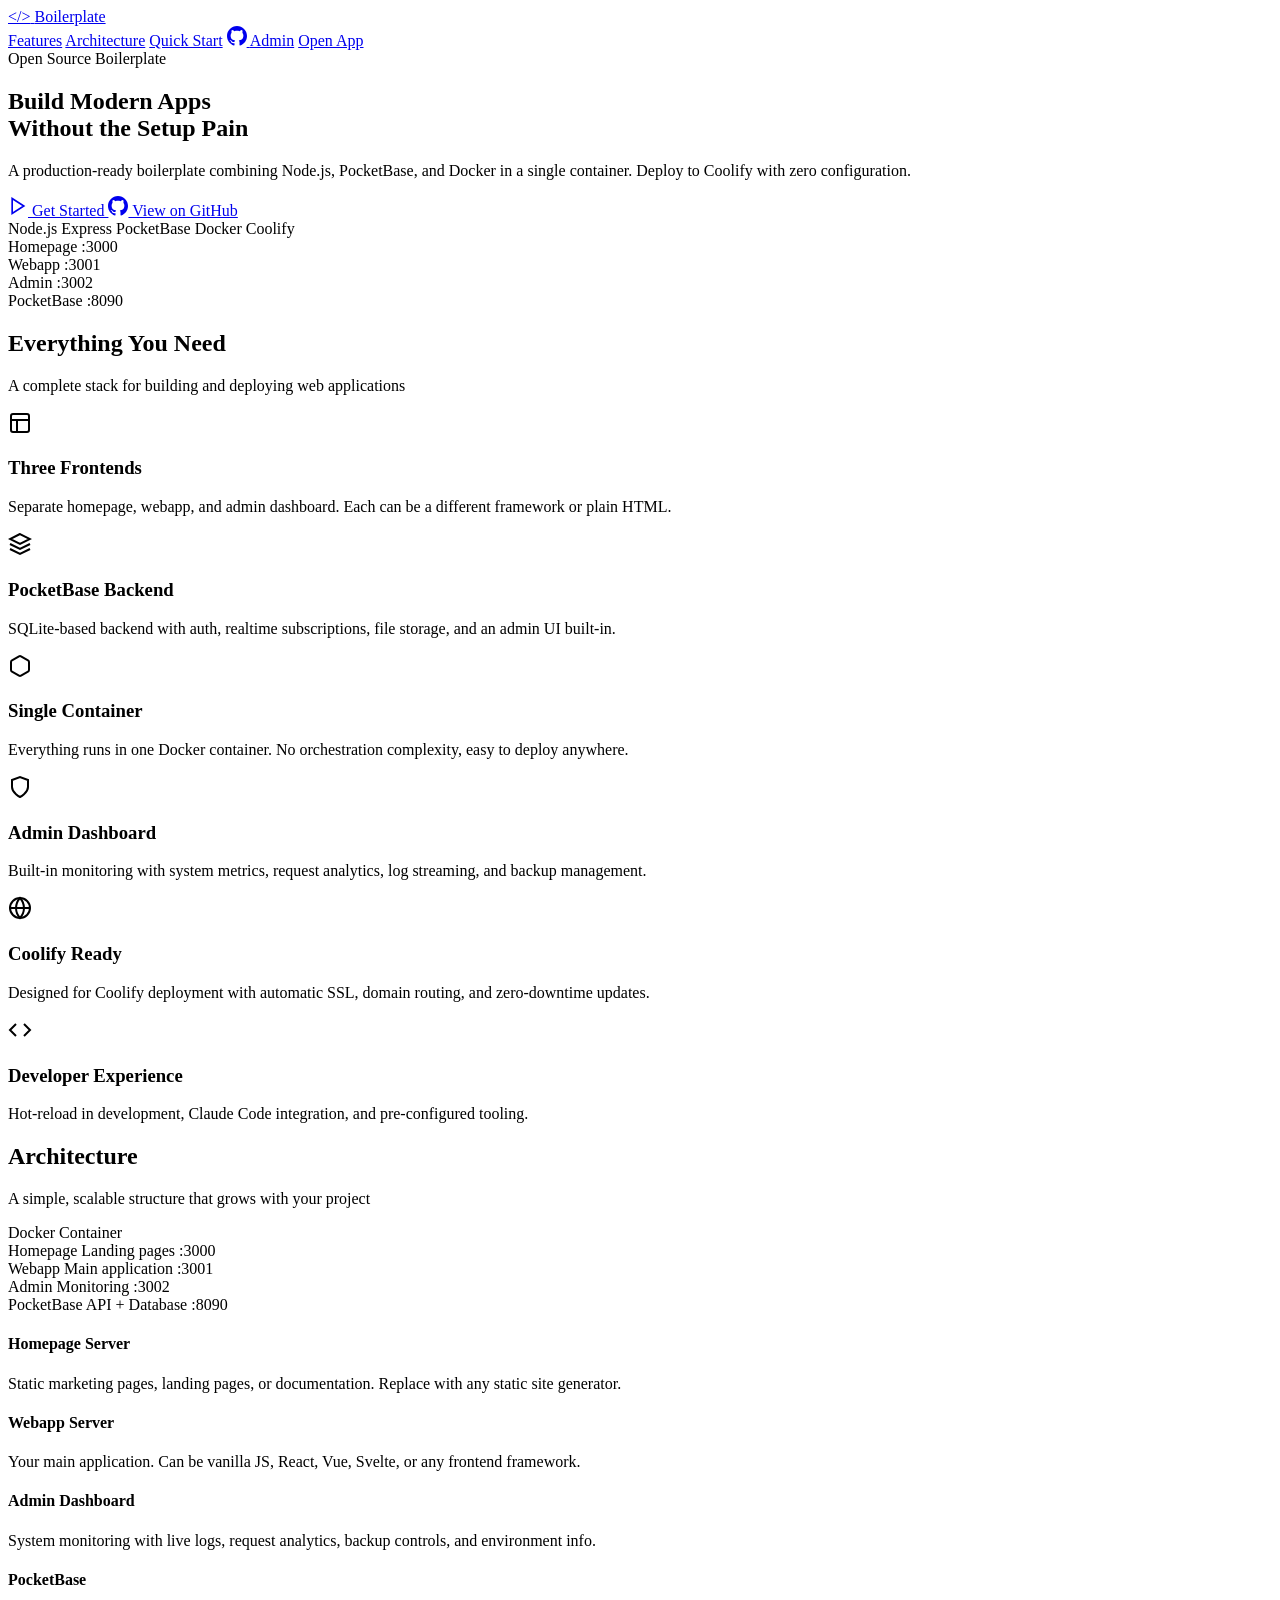
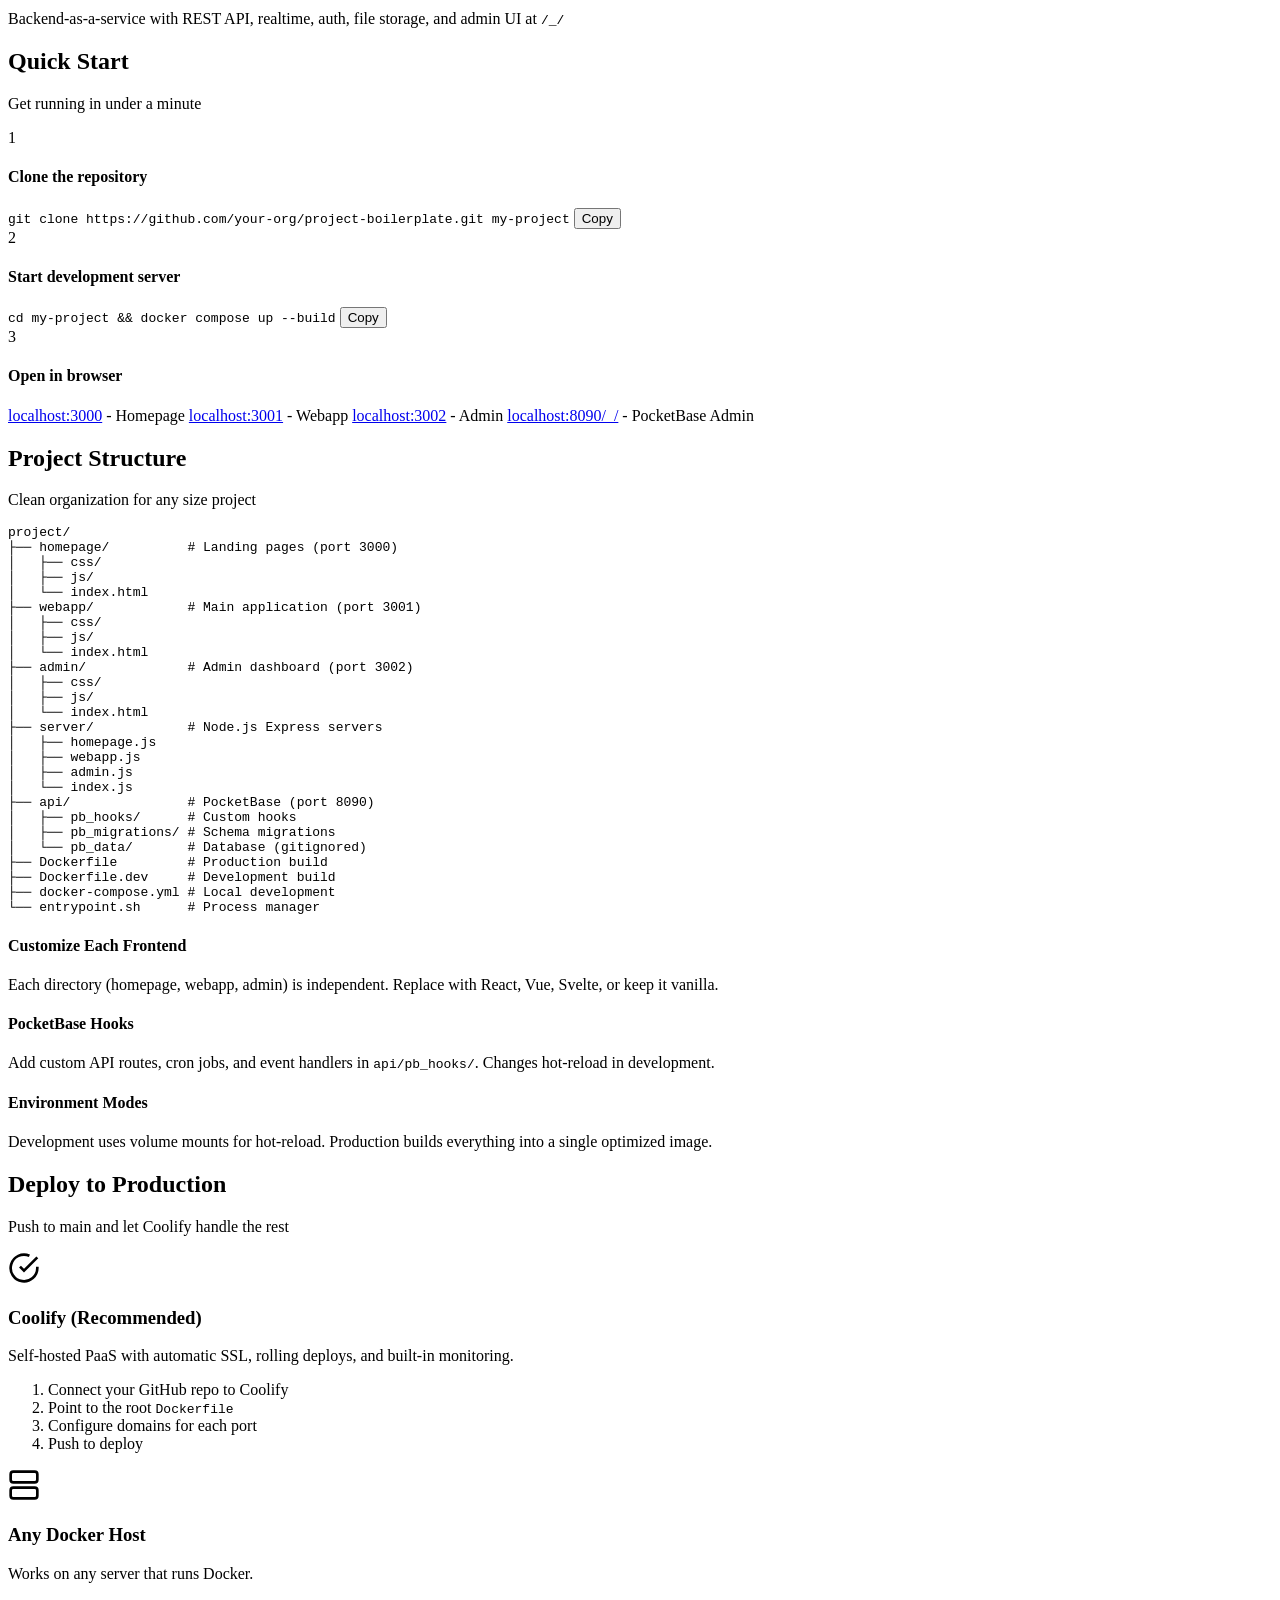
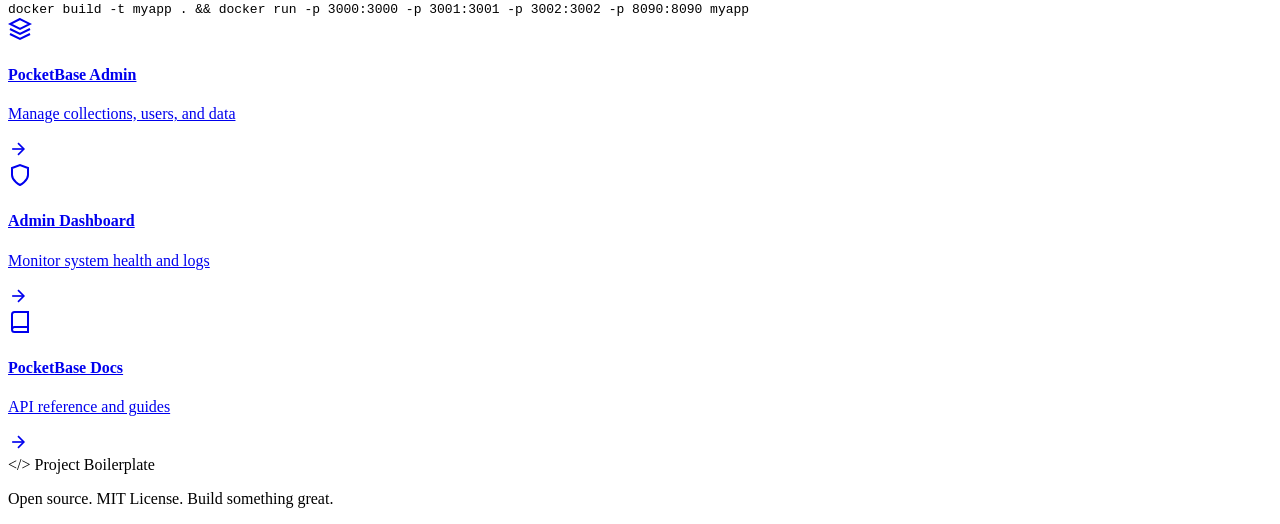
==== homepage/index.html @ 7142dde9 "refactor: migrate from PHP shared hosting to Node.js Docker architecture Replace the PHP/shared host" ====
<!DOCTYPE html>
<html lang="en">
<head>
    <meta charset="UTF-8">
    <meta name="viewport" content="width=device-width, initial-scale=1.0">
    <title>Project Boilerplate - Node.js + PocketBase in Docker</title>
    <meta name="description" content="Production-ready boilerplate for building modern web applications with Node.js, PocketBase, and Docker. Deploy anywhere with Coolify.">
    <link rel="stylesheet" href="/css/styles.css">
</head>
<body>
    <header>
        <nav>
            <a href="/" class="logo">
                <span class="logo-icon">&lt;/&gt;</span>
                <span>Boilerplate</span>
            </a>
            <div class="nav-links">
                <a href="#features">Features</a>
                <a href="#architecture">Architecture</a>
                <a href="#quickstart">Quick Start</a>
                <a href="https://github.com" target="_blank" class="nav-icon" title="GitHub">
                    <svg width="20" height="20" viewBox="0 0 24 24" fill="currentColor"><path d="M12 0c-6.626 0-12 5.373-12 12 0 5.302 3.438 9.8 8.207 11.387.599.111.793-.261.793-.577v-2.234c-3.338.726-4.033-1.416-4.033-1.416-.546-1.387-1.333-1.756-1.333-1.756-1.089-.745.083-.729.083-.729 1.205.084 1.839 1.237 1.839 1.237 1.07 1.834 2.807 1.304 3.492.997.107-.775.418-1.305.762-1.604-2.665-.305-5.467-1.334-5.467-5.931 0-1.311.469-2.381 1.236-3.221-.124-.303-.535-1.524.117-3.176 0 0 1.008-.322 3.301 1.23.957-.266 1.983-.399 3.003-.404 1.02.005 2.047.138 3.006.404 2.291-1.552 3.297-1.23 3.297-1.23.653 1.653.242 2.874.118 3.176.77.84 1.235 1.911 1.235 3.221 0 4.609-2.807 5.624-5.479 5.921.43.372.823 1.102.823 2.222v3.293c0 .319.192.694.801.576 4.765-1.589 8.199-6.086 8.199-11.386 0-6.627-5.373-12-12-12z"/></svg>
                </a>
                <a href="http://localhost:3002" class="btn btn-secondary btn-sm">Admin</a>
                <a href="http://localhost:3001" class="btn btn-primary btn-sm">Open App</a>
            </div>
        </nav>
    </header>

    <main>
        <!-- Hero Section -->
        <section class="hero">
            <div class="hero-badge">Open Source Boilerplate</div>
            <h1>Build Modern Apps<br><span class="gradient-text">Without the Setup Pain</span></h1>
            <p class="hero-subtitle">
                A production-ready boilerplate combining Node.js, PocketBase, and Docker
                in a single container. Deploy to Coolify with zero configuration.
            </p>
            <div class="cta-buttons">
                <a href="#quickstart" class="btn btn-primary btn-large">
                    <svg width="20" height="20" viewBox="0 0 24 24" fill="none" stroke="currentColor" stroke-width="2"><polygon points="5 3 19 12 5 21 5 3"></polygon></svg>
                    Get Started
                </a>
                <a href="https://github.com" target="_blank" class="btn btn-secondary btn-large">
                    <svg width="20" height="20" viewBox="0 0 24 24" fill="currentColor"><path d="M12 0c-6.626 0-12 5.373-12 12 0 5.302 3.438 9.8 8.207 11.387.599.111.793-.261.793-.577v-2.234c-3.338.726-4.033-1.416-4.033-1.416-.546-1.387-1.333-1.756-1.333-1.756-1.089-.745.083-.729.083-.729 1.205.084 1.839 1.237 1.839 1.237 1.07 1.834 2.807 1.304 3.492.997.107-.775.418-1.305.762-1.604-2.665-.305-5.467-1.334-5.467-5.931 0-1.311.469-2.381 1.236-3.221-.124-.303-.535-1.524.117-3.176 0 0 1.008-.322 3.301 1.23.957-.266 1.983-.399 3.003-.404 1.02.005 2.047.138 3.006.404 2.291-1.552 3.297-1.23 3.297-1.23.653 1.653.242 2.874.118 3.176.77.84 1.235 1.911 1.235 3.221 0 4.609-2.807 5.624-5.479 5.921.43.372.823 1.102.823 2.222v3.293c0 .319.192.694.801.576 4.765-1.589 8.199-6.086 8.199-11.386 0-6.627-5.373-12-12-12z"/></svg>
                    View on GitHub
                </a>
            </div>
            <div class="hero-tech">
                <span class="tech-badge">Node.js</span>
                <span class="tech-badge">Express</span>
                <span class="tech-badge">PocketBase</span>
                <span class="tech-badge">Docker</span>
                <span class="tech-badge">Coolify</span>
            </div>
        </section>

        <!-- Services Status -->
        <section class="status-bar">
            <div class="status-container">
                <div class="status-item" id="status-homepage">
                    <span class="status-dot"></span>
                    <span class="status-name">Homepage</span>
                    <span class="status-port">:3000</span>
                </div>
                <div class="status-item" id="status-webapp">
                    <span class="status-dot"></span>
                    <span class="status-name">Webapp</span>
                    <span class="status-port">:3001</span>
                </div>
                <div class="status-item" id="status-admin">
                    <span class="status-dot"></span>
                    <span class="status-name">Admin</span>
                    <span class="status-port">:3002</span>
                </div>
                <div class="status-item" id="status-pocketbase">
                    <span class="status-dot"></span>
                    <span class="status-name">PocketBase</span>
                    <span class="status-port">:8090</span>
                </div>
            </div>
        </section>

        <!-- Features Section -->
        <section id="features" class="features">
            <div class="section-header">
                <h2>Everything You Need</h2>
                <p>A complete stack for building and deploying web applications</p>
            </div>
            <div class="feature-grid">
                <div class="feature-card">
                    <div class="feature-icon">
                        <svg width="24" height="24" viewBox="0 0 24 24" fill="none" stroke="currentColor" stroke-width="2"><rect x="3" y="3" width="18" height="18" rx="2" ry="2"></rect><line x1="3" y1="9" x2="21" y2="9"></line><line x1="9" y1="21" x2="9" y2="9"></line></svg>
                    </div>
                    <h3>Three Frontends</h3>
                    <p>Separate homepage, webapp, and admin dashboard. Each can be a different framework or plain HTML.</p>
                </div>
                <div class="feature-card">
                    <div class="feature-icon">
                        <svg width="24" height="24" viewBox="0 0 24 24" fill="none" stroke="currentColor" stroke-width="2"><path d="M12 2L2 7l10 5 10-5-10-5z"></path><path d="M2 17l10 5 10-5"></path><path d="M2 12l10 5 10-5"></path></svg>
                    </div>
                    <h3>PocketBase Backend</h3>
                    <p>SQLite-based backend with auth, realtime subscriptions, file storage, and an admin UI built-in.</p>
                </div>
                <div class="feature-card">
                    <div class="feature-icon">
                        <svg width="24" height="24" viewBox="0 0 24 24" fill="none" stroke="currentColor" stroke-width="2"><path d="M21 16V8a2 2 0 0 0-1-1.73l-7-4a2 2 0 0 0-2 0l-7 4A2 2 0 0 0 3 8v8a2 2 0 0 0 1 1.73l7 4a2 2 0 0 0 2 0l7-4A2 2 0 0 0 21 16z"></path></svg>
                    </div>
                    <h3>Single Container</h3>
                    <p>Everything runs in one Docker container. No orchestration complexity, easy to deploy anywhere.</p>
                </div>
                <div class="feature-card">
                    <div class="feature-icon">
                        <svg width="24" height="24" viewBox="0 0 24 24" fill="none" stroke="currentColor" stroke-width="2"><path d="M12 22s8-4 8-10V5l-8-3-8 3v7c0 6 8 10 8 10z"></path></svg>
                    </div>
                    <h3>Admin Dashboard</h3>
                    <p>Built-in monitoring with system metrics, request analytics, log streaming, and backup management.</p>
                </div>
                <div class="feature-card">
                    <div class="feature-icon">
                        <svg width="24" height="24" viewBox="0 0 24 24" fill="none" stroke="currentColor" stroke-width="2"><circle cx="12" cy="12" r="10"></circle><line x1="2" y1="12" x2="22" y2="12"></line><path d="M12 2a15.3 15.3 0 0 1 4 10 15.3 15.3 0 0 1-4 10 15.3 15.3 0 0 1-4-10 15.3 15.3 0 0 1 4-10z"></path></svg>
                    </div>
                    <h3>Coolify Ready</h3>
                    <p>Designed for Coolify deployment with automatic SSL, domain routing, and zero-downtime updates.</p>
                </div>
                <div class="feature-card">
                    <div class="feature-icon">
                        <svg width="24" height="24" viewBox="0 0 24 24" fill="none" stroke="currentColor" stroke-width="2"><polyline points="16 18 22 12 16 6"></polyline><polyline points="8 6 2 12 8 18"></polyline></svg>
                    </div>
                    <h3>Developer Experience</h3>
                    <p>Hot-reload in development, Claude Code integration, and pre-configured tooling.</p>
                </div>
            </div>
        </section>

        <!-- Architecture Section -->
        <section id="architecture" class="architecture">
            <div class="section-header">
                <h2>Architecture</h2>
                <p>A simple, scalable structure that grows with your project</p>
            </div>
            <div class="arch-grid">
                <div class="arch-diagram">
                    <div class="arch-container">
                        <div class="arch-label">Docker Container</div>
                        <div class="arch-services">
                            <div class="arch-service homepage">
                                <span class="service-name">Homepage</span>
                                <span class="service-desc">Landing pages</span>
                                <span class="service-port">:3000</span>
                            </div>
                            <div class="arch-service webapp">
                                <span class="service-name">Webapp</span>
                                <span class="service-desc">Main application</span>
                                <span class="service-port">:3001</span>
                            </div>
                            <div class="arch-service admin">
                                <span class="service-name">Admin</span>
                                <span class="service-desc">Monitoring</span>
                                <span class="service-port">:3002</span>
                            </div>
                            <div class="arch-service pocketbase">
                                <span class="service-name">PocketBase</span>
                                <span class="service-desc">API + Database</span>
                                <span class="service-port">:8090</span>
                            </div>
                        </div>
                    </div>
                </div>
                <div class="arch-details">
                    <div class="arch-detail">
                        <h4>Homepage Server</h4>
                        <p>Static marketing pages, landing pages, or documentation. Replace with any static site generator.</p>
                    </div>
                    <div class="arch-detail">
                        <h4>Webapp Server</h4>
                        <p>Your main application. Can be vanilla JS, React, Vue, Svelte, or any frontend framework.</p>
                    </div>
                    <div class="arch-detail">
                        <h4>Admin Dashboard</h4>
                        <p>System monitoring with live logs, request analytics, backup controls, and environment info.</p>
                    </div>
                    <div class="arch-detail">
                        <h4>PocketBase</h4>
                        <p>Backend-as-a-service with REST API, realtime, auth, file storage, and admin UI at <code>/_/</code></p>
                    </div>
                </div>
            </div>
        </section>

        <!-- Quick Start Section -->
        <section id="quickstart" class="quickstart">
            <div class="section-header">
                <h2>Quick Start</h2>
                <p>Get running in under a minute</p>
            </div>
            <div class="steps">
                <div class="step">
                    <div class="step-number">1</div>
                    <div class="step-content">
                        <h4>Clone the repository</h4>
                        <div class="code-block">
                            <code>git clone https://github.com/your-org/project-boilerplate.git my-project</code>
                            <button class="copy-btn" onclick="copyCode(this)">Copy</button>
                        </div>
                    </div>
                </div>
                <div class="step">
                    <div class="step-number">2</div>
                    <div class="step-content">
                        <h4>Start development server</h4>
                        <div class="code-block">
                            <code>cd my-project && docker compose up --build</code>
                            <button class="copy-btn" onclick="copyCode(this)">Copy</button>
                        </div>
                    </div>
                </div>
                <div class="step">
                    <div class="step-number">3</div>
                    <div class="step-content">
                        <h4>Open in browser</h4>
                        <div class="step-links">
                            <a href="http://localhost:3000" target="_blank">localhost:3000</a> - Homepage
                            <a href="http://localhost:3001" target="_blank">localhost:3001</a> - Webapp
                            <a href="http://localhost:3002" target="_blank">localhost:3002</a> - Admin
                            <a href="http://localhost:8090/_/" target="_blank">localhost:8090/_/</a> - PocketBase Admin
                        </div>
                    </div>
                </div>
            </div>
        </section>

        <!-- File Structure Section -->
        <section class="structure">
            <div class="section-header">
                <h2>Project Structure</h2>
                <p>Clean organization for any size project</p>
            </div>
            <div class="structure-grid">
                <div class="file-tree">
<pre>
project/
├── homepage/          <span class="comment"># Landing pages (port 3000)</span>
│   ├── css/
│   ├── js/
│   └── index.html
├── webapp/            <span class="comment"># Main application (port 3001)</span>
│   ├── css/
│   ├── js/
│   └── index.html
├── admin/             <span class="comment"># Admin dashboard (port 3002)</span>
│   ├── css/
│   ├── js/
│   └── index.html
├── server/            <span class="comment"># Node.js Express servers</span>
│   ├── homepage.js
│   ├── webapp.js
│   ├── admin.js
│   └── index.js
├── api/               <span class="comment"># PocketBase (port 8090)</span>
│   ├── pb_hooks/      <span class="comment"># Custom hooks</span>
│   ├── pb_migrations/ <span class="comment"># Schema migrations</span>
│   └── pb_data/       <span class="comment"># Database (gitignored)</span>
├── Dockerfile         <span class="comment"># Production build</span>
├── Dockerfile.dev     <span class="comment"># Development build</span>
├── docker-compose.yml <span class="comment"># Local development</span>
└── entrypoint.sh      <span class="comment"># Process manager</span>
</pre>
                </div>
                <div class="structure-notes">
                    <div class="note">
                        <h4>Customize Each Frontend</h4>
                        <p>Each directory (homepage, webapp, admin) is independent. Replace with React, Vue, Svelte, or keep it vanilla.</p>
                    </div>
                    <div class="note">
                        <h4>PocketBase Hooks</h4>
                        <p>Add custom API routes, cron jobs, and event handlers in <code>api/pb_hooks/</code>. Changes hot-reload in development.</p>
                    </div>
                    <div class="note">
                        <h4>Environment Modes</h4>
                        <p>Development uses volume mounts for hot-reload. Production builds everything into a single optimized image.</p>
                    </div>
                </div>
            </div>
        </section>

        <!-- Deployment Section -->
        <section class="deployment">
            <div class="section-header">
                <h2>Deploy to Production</h2>
                <p>Push to main and let Coolify handle the rest</p>
            </div>
            <div class="deploy-options">
                <div class="deploy-card primary">
                    <div class="deploy-icon">
                        <svg width="32" height="32" viewBox="0 0 24 24" fill="none" stroke="currentColor" stroke-width="2"><path d="M22 11.08V12a10 10 0 1 1-5.93-9.14"></path><polyline points="22 4 12 14.01 9 11.01"></polyline></svg>
                    </div>
                    <h3>Coolify (Recommended)</h3>
                    <p>Self-hosted PaaS with automatic SSL, rolling deploys, and built-in monitoring.</p>
                    <ol>
                        <li>Connect your GitHub repo to Coolify</li>
                        <li>Point to the root <code>Dockerfile</code></li>
                        <li>Configure domains for each port</li>
                        <li>Push to deploy</li>
                    </ol>
                </div>
                <div class="deploy-card">
                    <div class="deploy-icon">
                        <svg width="32" height="32" viewBox="0 0 24 24" fill="none" stroke="currentColor" stroke-width="2"><rect x="2" y="2" width="20" height="8" rx="2" ry="2"></rect><rect x="2" y="14" width="20" height="8" rx="2" ry="2"></rect><line x1="6" y1="6" x2="6.01" y2="6"></line><line x1="6" y1="18" x2="6.01" y2="18"></line></svg>
                    </div>
                    <h3>Any Docker Host</h3>
                    <p>Works on any server that runs Docker.</p>
                    <div class="code-block small">
                        <code>docker build -t myapp . && docker run -p 3000:3000 -p 3001:3001 -p 3002:3002 -p 8090:8090 myapp</code>
                    </div>
                </div>
            </div>
        </section>

        <!-- Links Section -->
        <section class="links">
            <div class="link-cards">
                <a href="http://localhost:8090/_/" target="_blank" class="link-card">
                    <div class="link-icon">
                        <svg width="24" height="24" viewBox="0 0 24 24" fill="none" stroke="currentColor" stroke-width="2"><path d="M12 2L2 7l10 5 10-5-10-5z"></path><path d="M2 17l10 5 10-5"></path><path d="M2 12l10 5 10-5"></path></svg>
                    </div>
                    <div class="link-content">
                        <h4>PocketBase Admin</h4>
                        <p>Manage collections, users, and data</p>
                    </div>
                    <svg class="link-arrow" width="20" height="20" viewBox="0 0 24 24" fill="none" stroke="currentColor" stroke-width="2"><line x1="5" y1="12" x2="19" y2="12"></line><polyline points="12 5 19 12 12 19"></polyline></svg>
                </a>
                <a href="http://localhost:3002" target="_blank" class="link-card">
                    <div class="link-icon">
                        <svg width="24" height="24" viewBox="0 0 24 24" fill="none" stroke="currentColor" stroke-width="2"><path d="M12 22s8-4 8-10V5l-8-3-8 3v7c0 6 8 10 8 10z"></path></svg>
                    </div>
                    <div class="link-content">
                        <h4>Admin Dashboard</h4>
                        <p>Monitor system health and logs</p>
                    </div>
                    <svg class="link-arrow" width="20" height="20" viewBox="0 0 24 24" fill="none" stroke="currentColor" stroke-width="2"><line x1="5" y1="12" x2="19" y2="12"></line><polyline points="12 5 19 12 12 19"></polyline></svg>
                </a>
                <a href="https://pocketbase.io/docs" target="_blank" class="link-card">
                    <div class="link-icon">
                        <svg width="24" height="24" viewBox="0 0 24 24" fill="none" stroke="currentColor" stroke-width="2"><path d="M4 19.5A2.5 2.5 0 0 1 6.5 17H20"></path><path d="M6.5 2H20v20H6.5A2.5 2.5 0 0 1 4 19.5v-15A2.5 2.5 0 0 1 6.5 2z"></path></svg>
                    </div>
                    <div class="link-content">
                        <h4>PocketBase Docs</h4>
                        <p>API reference and guides</p>
                    </div>
                    <svg class="link-arrow" width="20" height="20" viewBox="0 0 24 24" fill="none" stroke="currentColor" stroke-width="2"><line x1="5" y1="12" x2="19" y2="12"></line><polyline points="12 5 19 12 12 19"></polyline></svg>
                </a>
            </div>
        </section>
    </main>

    <footer>
        <div class="footer-content">
            <div class="footer-brand">
                <span class="logo-icon">&lt;/&gt;</span>
                <span>Project Boilerplate</span>
            </div>
            <p>Open source. MIT License. Build something great.</p>
        </div>
    </footer>

    <script src="/js/main.js"></script>
</body>
</html>
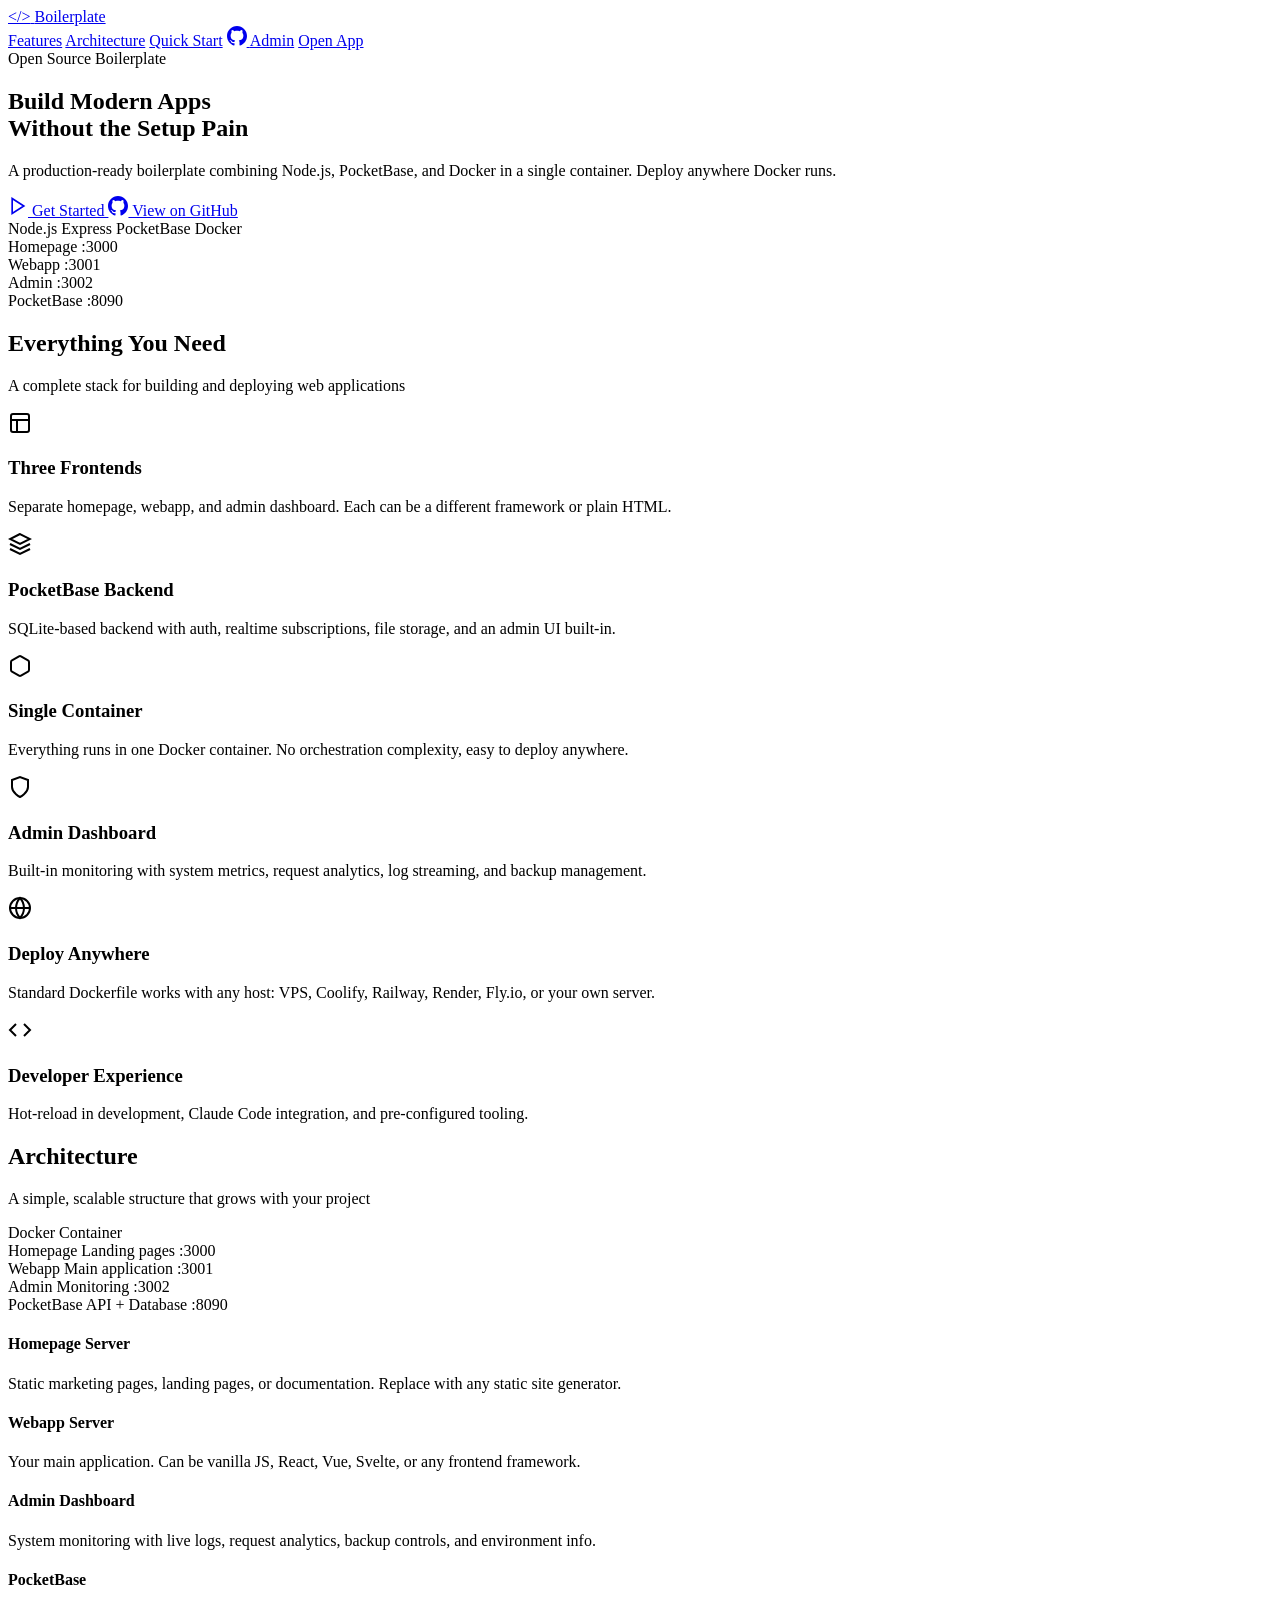
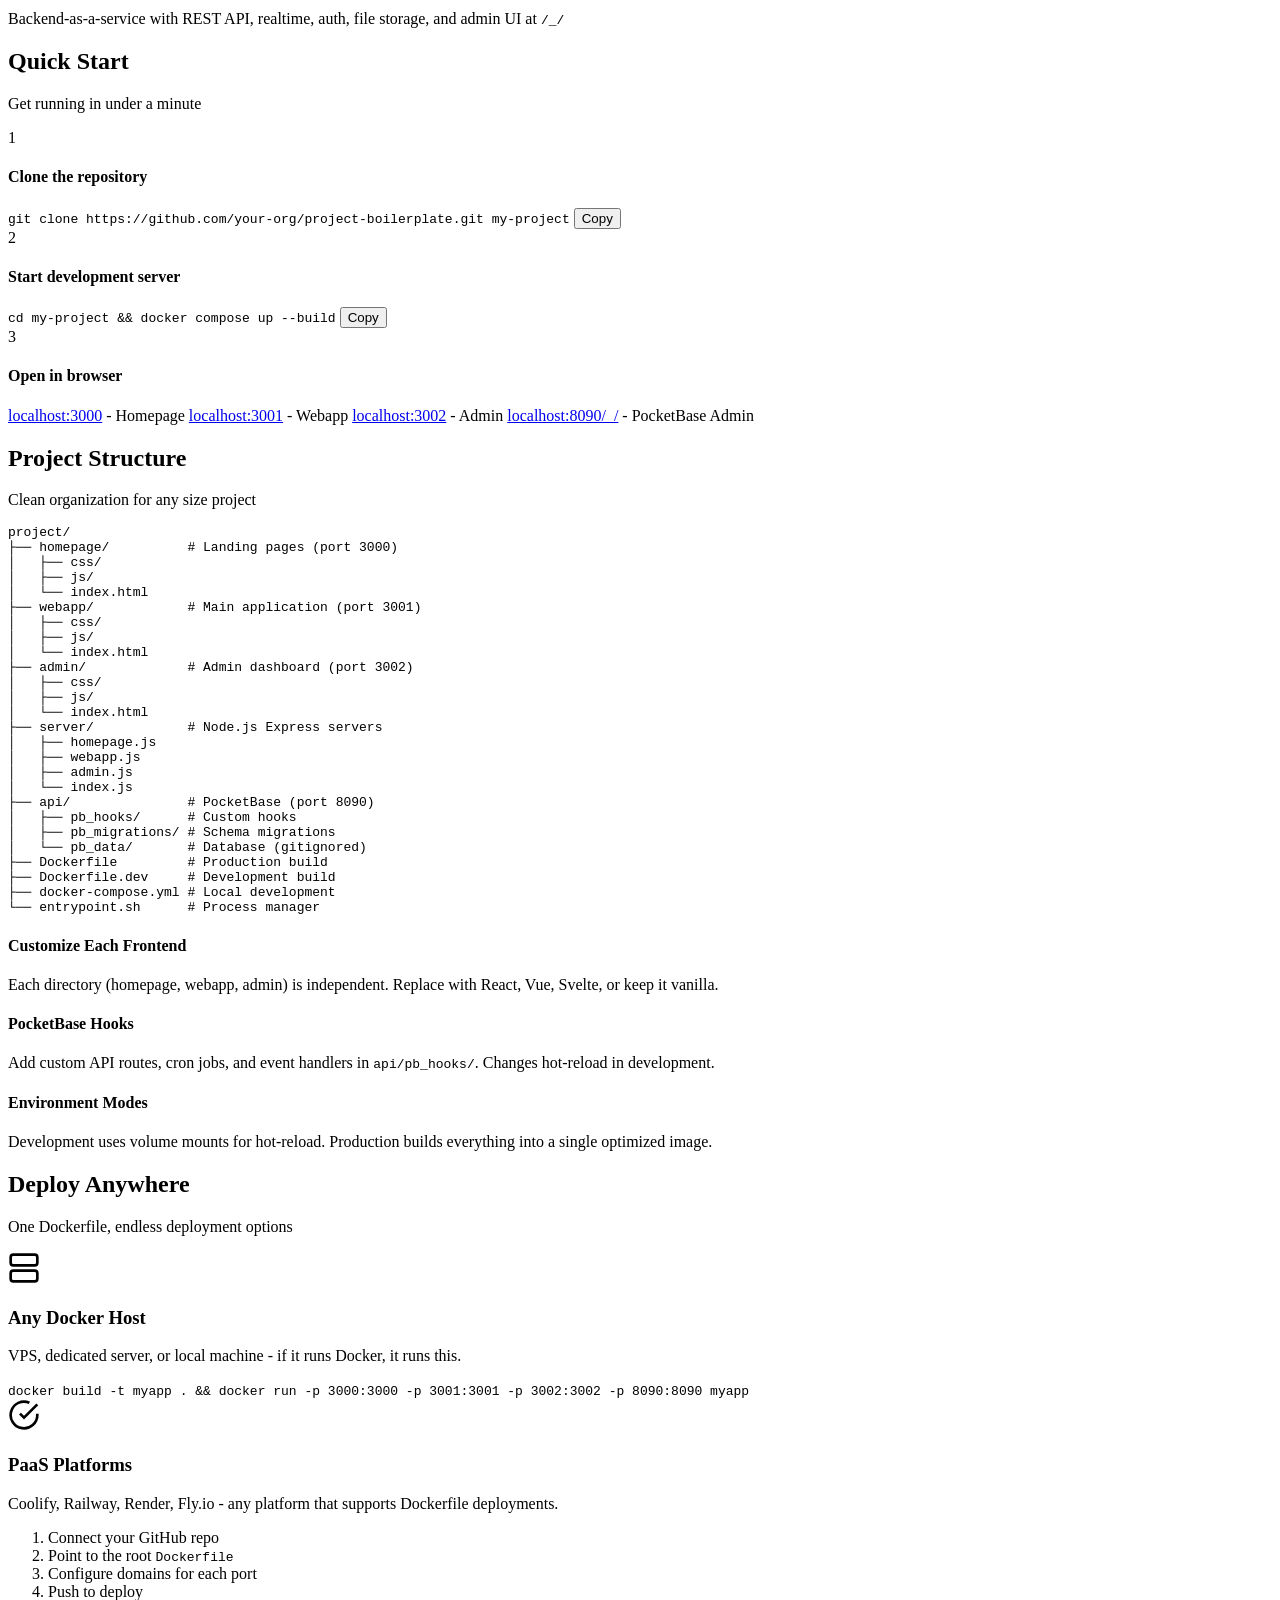
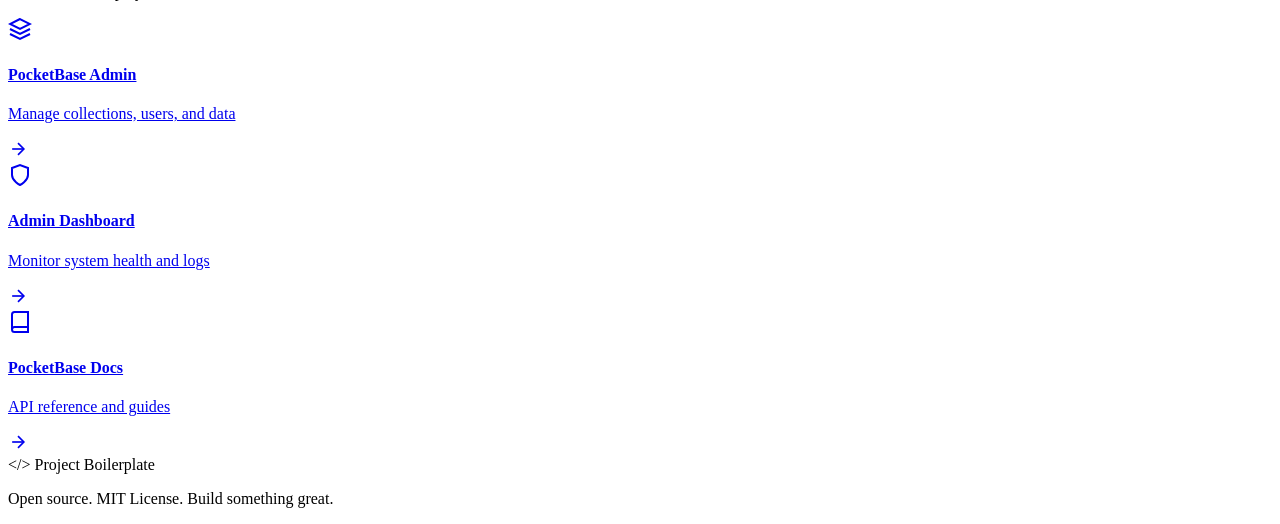
==== commit c1975a21: "docs: make deployment platform-agnostic Remove Coolify-specific language throughout documentation an" ====
--- a/homepage/index.html
+++ b/homepage/index.html
@@ -34,7 +34,7 @@
             <h1>Build Modern Apps<br><span class="gradient-text">Without the Setup Pain</span></h1>
             <p class="hero-subtitle">
                 A production-ready boilerplate combining Node.js, PocketBase, and Docker
-                in a single container. Deploy to Coolify with zero configuration.
+                in a single container. Deploy anywhere Docker runs.
             </p>
             <div class="cta-buttons">
                 <a href="#quickstart" class="btn btn-primary btn-large">
@@ -51,7 +51,6 @@
                 <span class="tech-badge">Express</span>
                 <span class="tech-badge">PocketBase</span>
                 <span class="tech-badge">Docker</span>
-                <span class="tech-badge">Coolify</span>
             </div>
         </section>
 
@@ -120,8 +119,8 @@
                     <div class="feature-icon">
                         <svg width="24" height="24" viewBox="0 0 24 24" fill="none" stroke="currentColor" stroke-width="2"><circle cx="12" cy="12" r="10"></circle><line x1="2" y1="12" x2="22" y2="12"></line><path d="M12 2a15.3 15.3 0 0 1 4 10 15.3 15.3 0 0 1-4 10 15.3 15.3 0 0 1-4-10 15.3 15.3 0 0 1 4-10z"></path></svg>
                     </div>
-                    <h3>Coolify Ready</h3>
-                    <p>Designed for Coolify deployment with automatic SSL, domain routing, and zero-downtime updates.</p>
+                    <h3>Deploy Anywhere</h3>
+                    <p>Standard Dockerfile works with any host: VPS, Coolify, Railway, Render, Fly.io, or your own server.</p>
                 </div>
                 <div class="feature-card">
                     <div class="feature-icon">
@@ -287,32 +286,32 @@
         <!-- Deployment Section -->
         <section class="deployment">
             <div class="section-header">
-                <h2>Deploy to Production</h2>
-                <p>Push to main and let Coolify handle the rest</p>
+                <h2>Deploy Anywhere</h2>
+                <p>One Dockerfile, endless deployment options</p>
             </div>
             <div class="deploy-options">
-                <div class="deploy-card primary">
+                <div class="deploy-card">
+                    <div class="deploy-icon">
+                        <svg width="32" height="32" viewBox="0 0 24 24" fill="none" stroke="currentColor" stroke-width="2"><rect x="2" y="2" width="20" height="8" rx="2" ry="2"></rect><rect x="2" y="14" width="20" height="8" rx="2" ry="2"></rect><line x1="6" y1="6" x2="6.01" y2="6"></line><line x1="6" y1="18" x2="6.01" y2="18"></line></svg>
+                    </div>
+                    <h3>Any Docker Host</h3>
+                    <p>VPS, dedicated server, or local machine - if it runs Docker, it runs this.</p>
+                    <div class="code-block small">
+                        <code>docker build -t myapp . && docker run -p 3000:3000 -p 3001:3001 -p 3002:3002 -p 8090:8090 myapp</code>
+                    </div>
+                </div>
+                <div class="deploy-card">
                     <div class="deploy-icon">
                         <svg width="32" height="32" viewBox="0 0 24 24" fill="none" stroke="currentColor" stroke-width="2"><path d="M22 11.08V12a10 10 0 1 1-5.93-9.14"></path><polyline points="22 4 12 14.01 9 11.01"></polyline></svg>
                     </div>
-                    <h3>Coolify (Recommended)</h3>
-                    <p>Self-hosted PaaS with automatic SSL, rolling deploys, and built-in monitoring.</p>
+                    <h3>PaaS Platforms</h3>
+                    <p>Coolify, Railway, Render, Fly.io - any platform that supports Dockerfile deployments.</p>
                     <ol>
-                        <li>Connect your GitHub repo to Coolify</li>
+                        <li>Connect your GitHub repo</li>
                         <li>Point to the root <code>Dockerfile</code></li>
                         <li>Configure domains for each port</li>
                         <li>Push to deploy</li>
                     </ol>
-                </div>
-                <div class="deploy-card">
-                    <div class="deploy-icon">
-                        <svg width="32" height="32" viewBox="0 0 24 24" fill="none" stroke="currentColor" stroke-width="2"><rect x="2" y="2" width="20" height="8" rx="2" ry="2"></rect><rect x="2" y="14" width="20" height="8" rx="2" ry="2"></rect><line x1="6" y1="6" x2="6.01" y2="6"></line><line x1="6" y1="18" x2="6.01" y2="18"></line></svg>
-                    </div>
-                    <h3>Any Docker Host</h3>
-                    <p>Works on any server that runs Docker.</p>
-                    <div class="code-block small">
-                        <code>docker build -t myapp . && docker run -p 3000:3000 -p 3001:3001 -p 3002:3002 -p 8090:8090 myapp</code>
-                    </div>
                 </div>
             </div>
         </section>
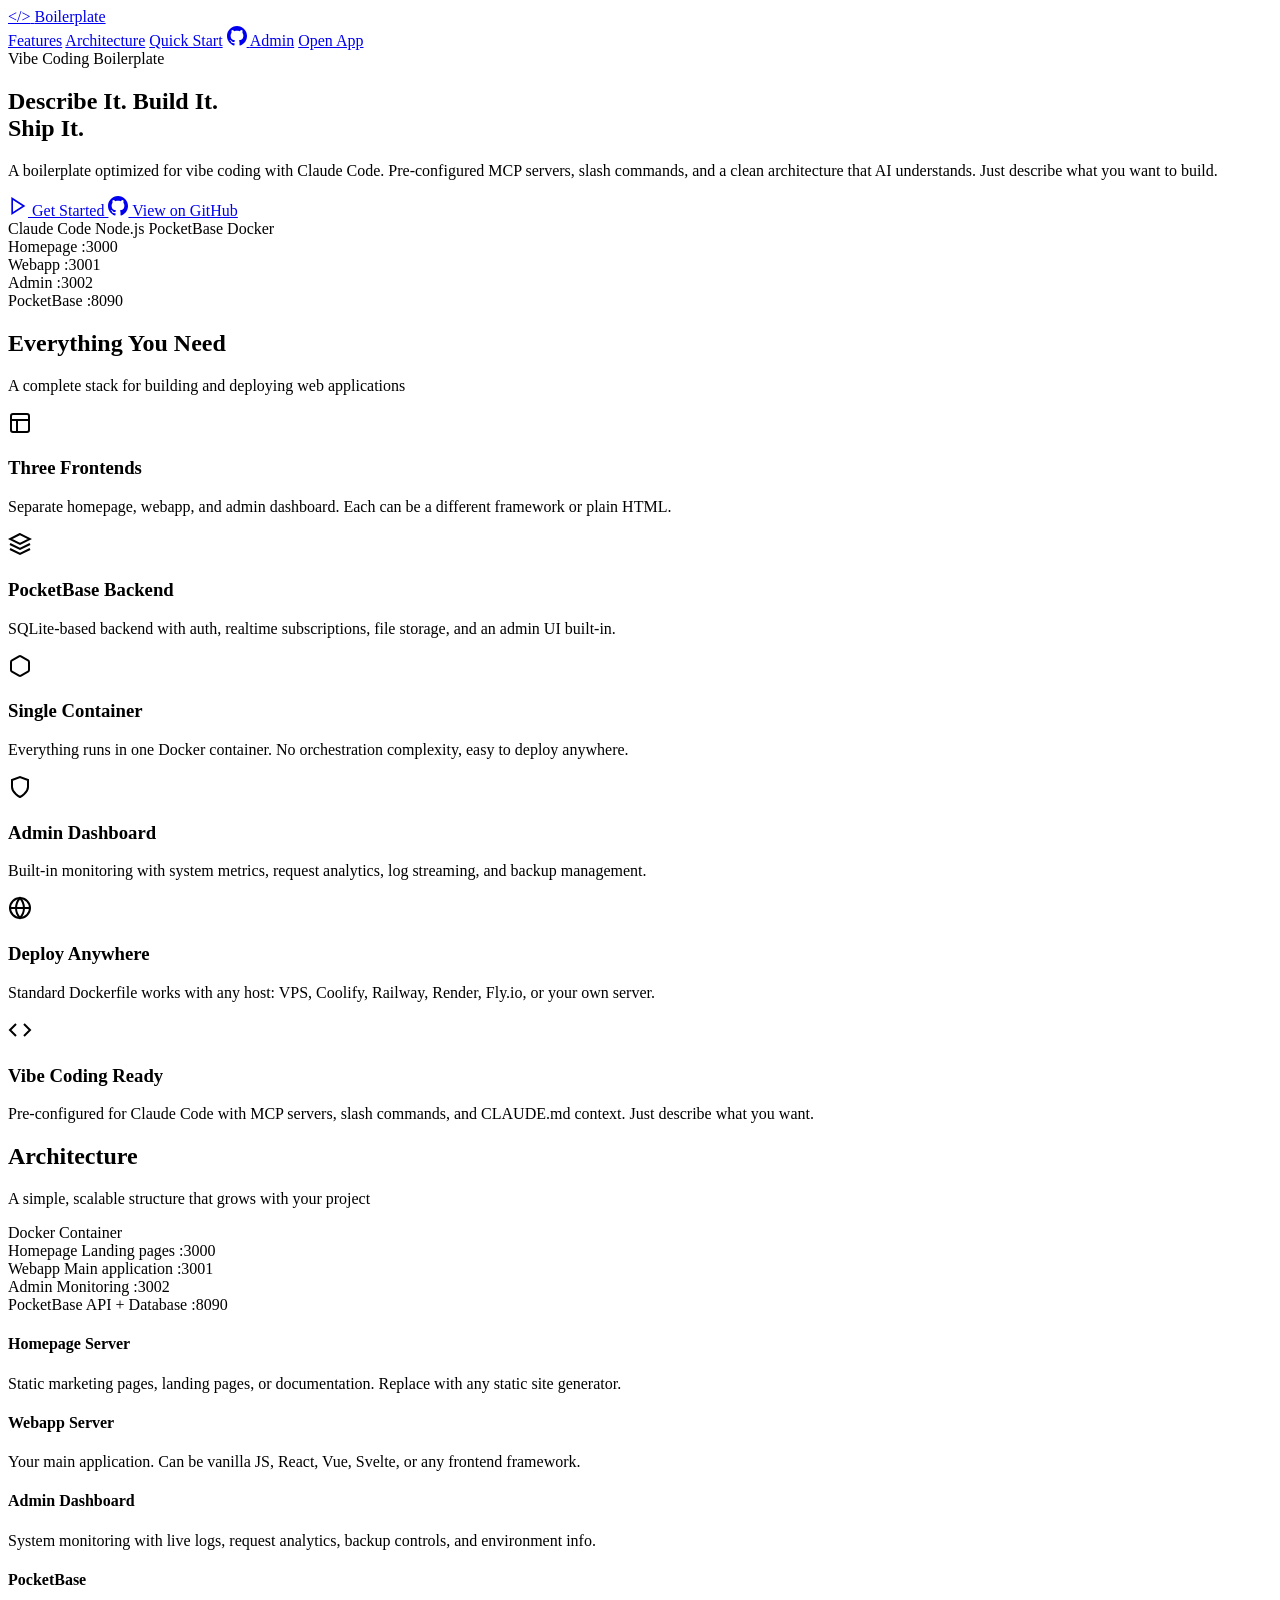
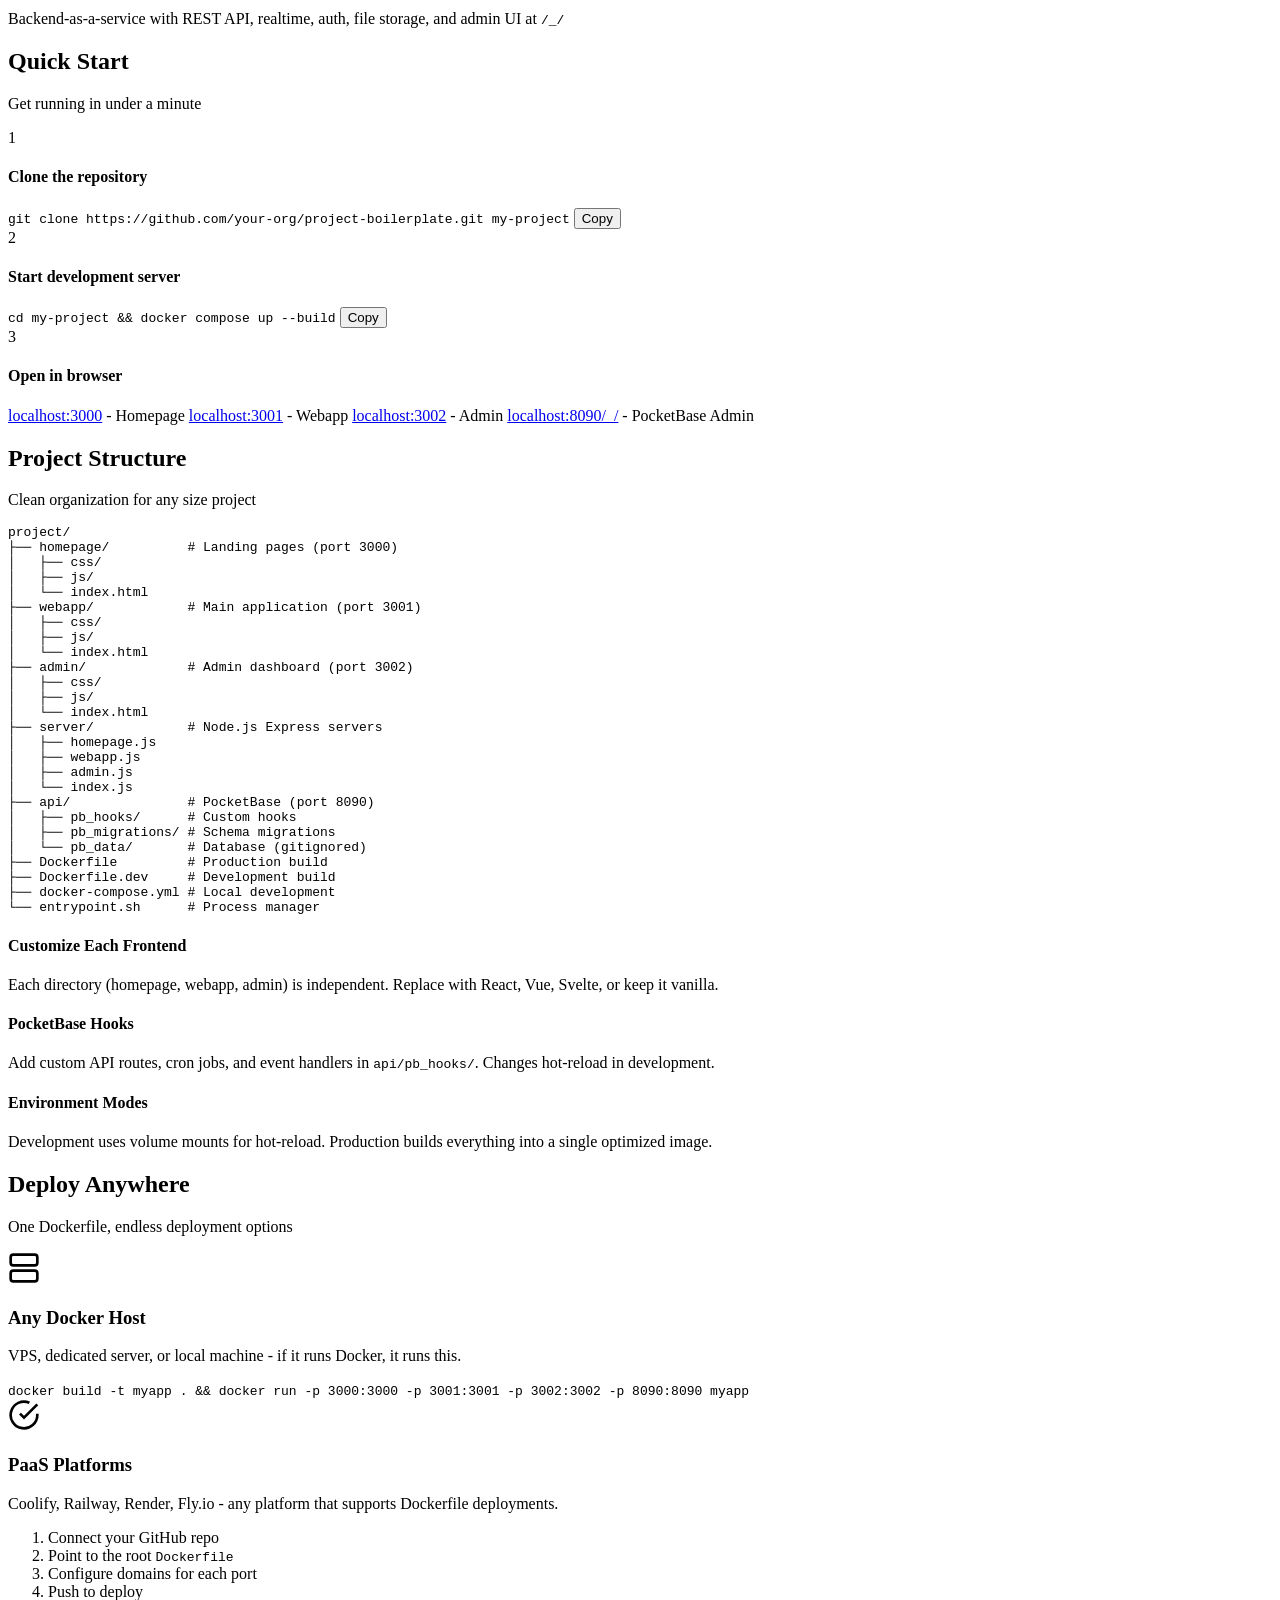
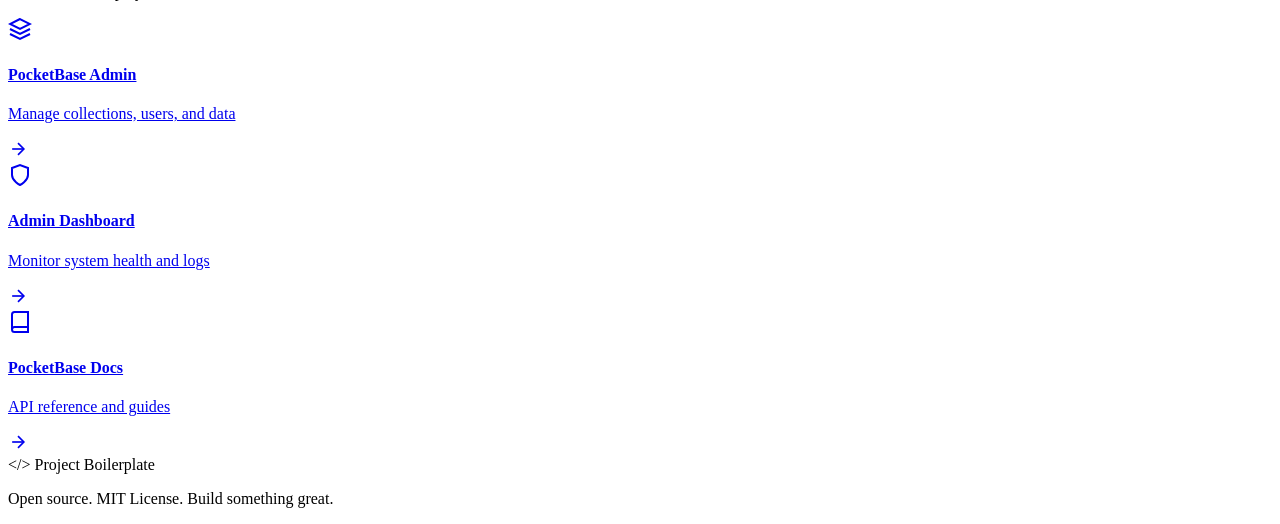
==== commit be2f0b4a: "docs: rebrand as vibe coding boilerplate Update all documentation to emphasize vibe coding with Clau" ====
--- a/homepage/index.html
+++ b/homepage/index.html
@@ -3,8 +3,8 @@
 <head>
     <meta charset="UTF-8">
     <meta name="viewport" content="width=device-width, initial-scale=1.0">
-    <title>Project Boilerplate - Node.js + PocketBase in Docker</title>
-    <meta name="description" content="Production-ready boilerplate for building modern web applications with Node.js, PocketBase, and Docker. Deploy anywhere with Coolify.">
+    <title>Vibe Coding Boilerplate - Node.js + PocketBase + Claude Code</title>
+    <meta name="description" content="A boilerplate optimized for vibe coding with Claude Code. Node.js, PocketBase, and Docker in a single container. Just describe what you want to build.">
     <link rel="stylesheet" href="/css/styles.css">
 </head>
 <body>
@@ -30,11 +30,12 @@
     <main>
         <!-- Hero Section -->
         <section class="hero">
-            <div class="hero-badge">Open Source Boilerplate</div>
-            <h1>Build Modern Apps<br><span class="gradient-text">Without the Setup Pain</span></h1>
+            <div class="hero-badge">Vibe Coding Boilerplate</div>
+            <h1>Describe It. Build It.<br><span class="gradient-text">Ship It.</span></h1>
             <p class="hero-subtitle">
-                A production-ready boilerplate combining Node.js, PocketBase, and Docker
-                in a single container. Deploy anywhere Docker runs.
+                A boilerplate optimized for vibe coding with Claude Code.
+                Pre-configured MCP servers, slash commands, and a clean architecture
+                that AI understands. Just describe what you want to build.
             </p>
             <div class="cta-buttons">
                 <a href="#quickstart" class="btn btn-primary btn-large">
@@ -47,8 +48,8 @@
                 </a>
             </div>
             <div class="hero-tech">
+                <span class="tech-badge">Claude Code</span>
                 <span class="tech-badge">Node.js</span>
-                <span class="tech-badge">Express</span>
                 <span class="tech-badge">PocketBase</span>
                 <span class="tech-badge">Docker</span>
             </div>
@@ -126,8 +127,8 @@
                     <div class="feature-icon">
                         <svg width="24" height="24" viewBox="0 0 24 24" fill="none" stroke="currentColor" stroke-width="2"><polyline points="16 18 22 12 16 6"></polyline><polyline points="8 6 2 12 8 18"></polyline></svg>
                     </div>
-                    <h3>Developer Experience</h3>
-                    <p>Hot-reload in development, Claude Code integration, and pre-configured tooling.</p>
+                    <h3>Vibe Coding Ready</h3>
+                    <p>Pre-configured for Claude Code with MCP servers, slash commands, and CLAUDE.md context. Just describe what you want.</p>
                 </div>
             </div>
         </section>
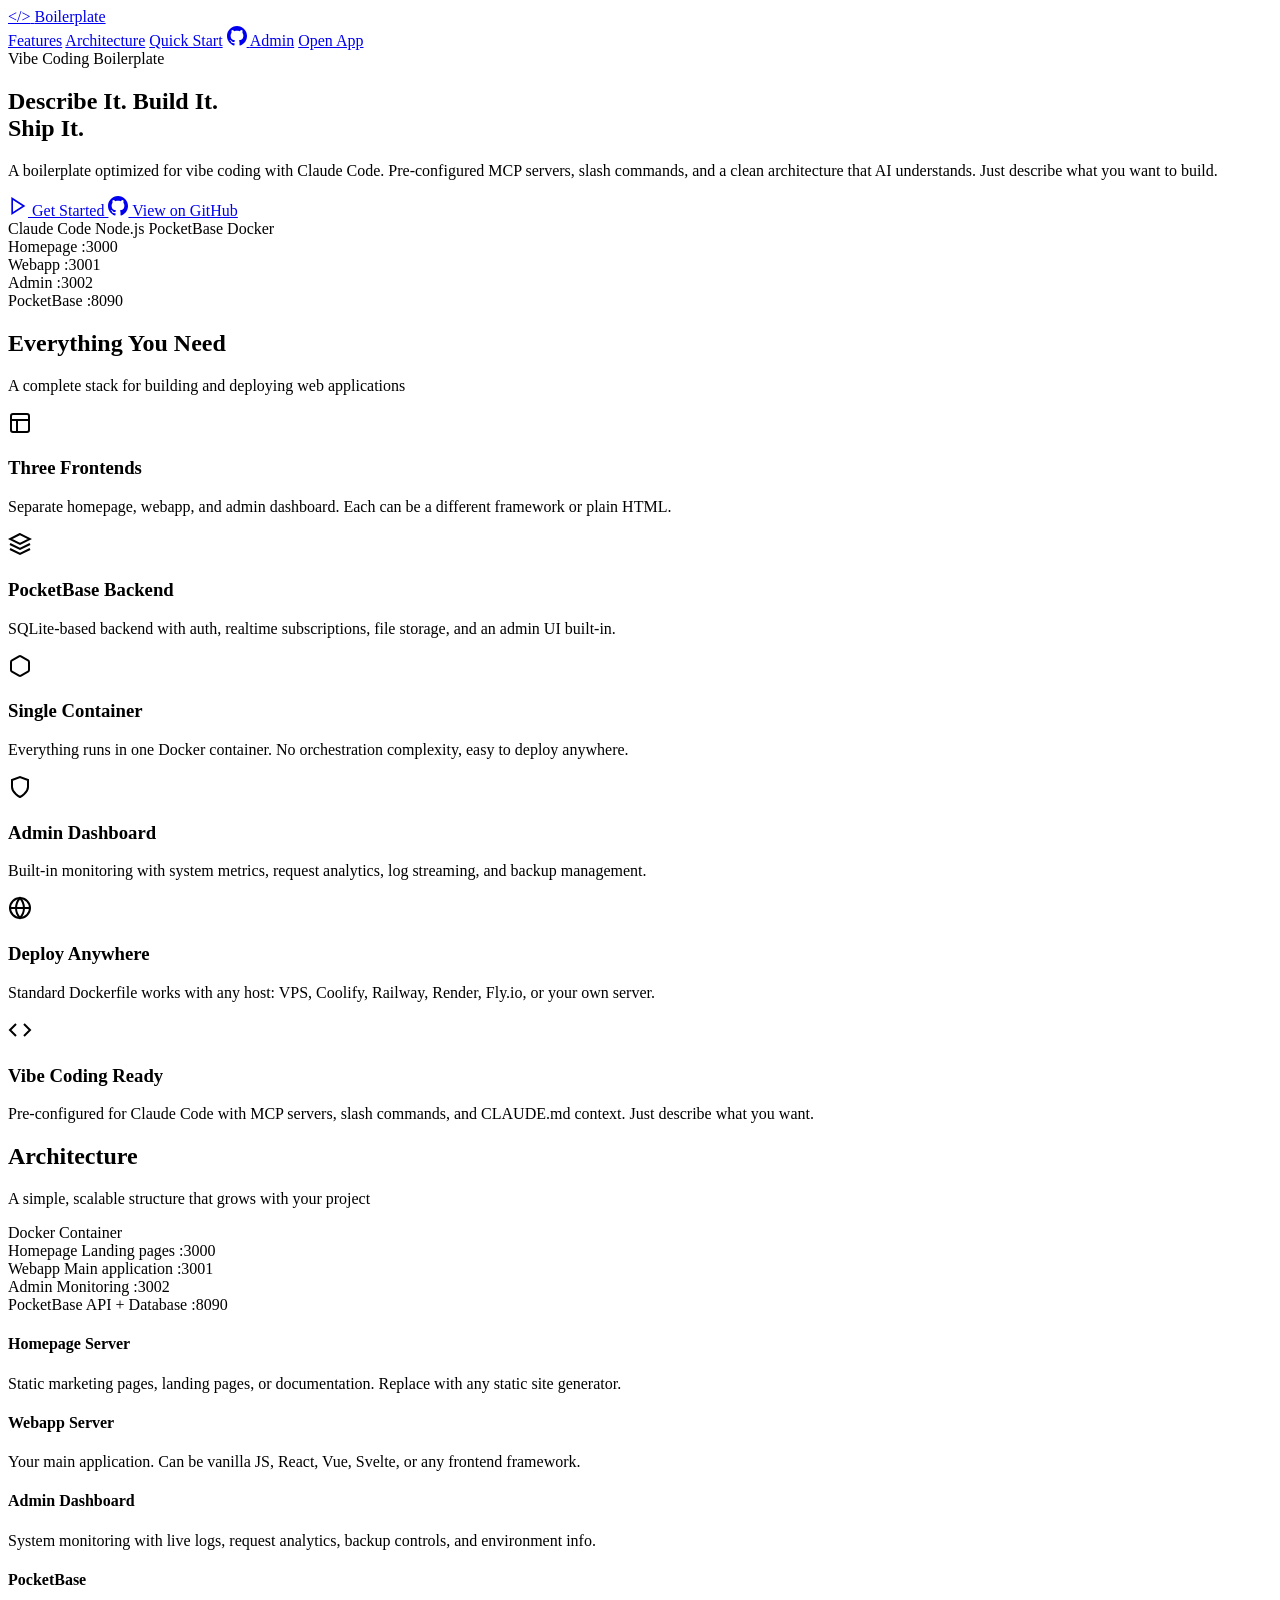
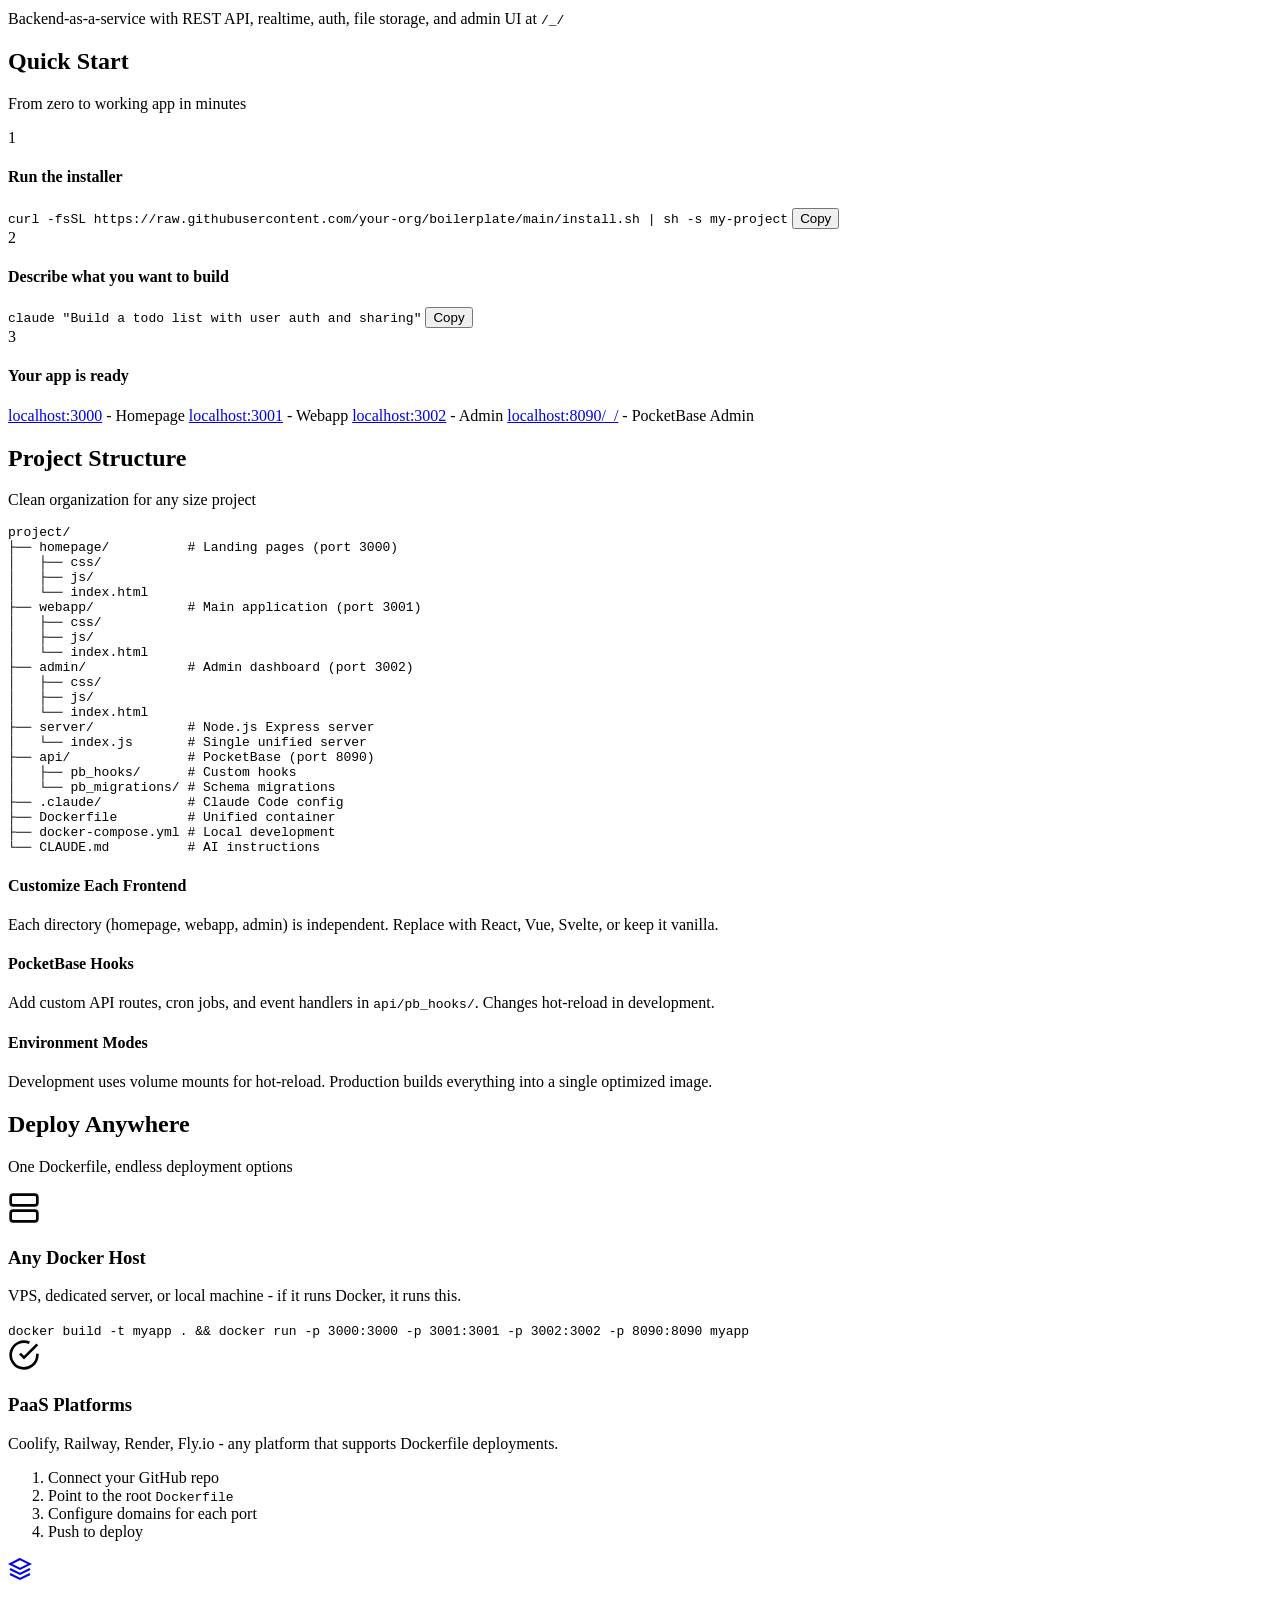
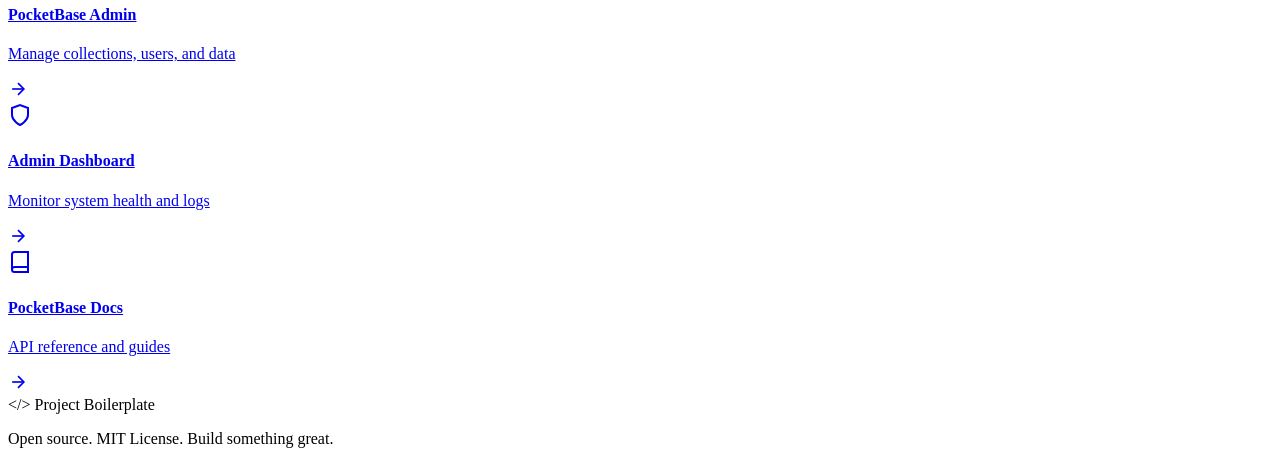
==== commit 324475ba: "refactor(boilerplate): major simplification - consolidate configs and servers Reduce complexity by m" ====
--- a/homepage/index.html
+++ b/homepage/index.html
@@ -192,15 +192,15 @@
         <section id="quickstart" class="quickstart">
             <div class="section-header">
                 <h2>Quick Start</h2>
-                <p>Get running in under a minute</p>
+                <p>From zero to working app in minutes</p>
             </div>
             <div class="steps">
                 <div class="step">
                     <div class="step-number">1</div>
                     <div class="step-content">
-                        <h4>Clone the repository</h4>
+                        <h4>Run the installer</h4>
                         <div class="code-block">
-                            <code>git clone https://github.com/your-org/project-boilerplate.git my-project</code>
+                            <code>curl -fsSL https://raw.githubusercontent.com/your-org/boilerplate/main/install.sh | sh -s my-project</code>
                             <button class="copy-btn" onclick="copyCode(this)">Copy</button>
                         </div>
                     </div>
@@ -208,9 +208,9 @@
                 <div class="step">
                     <div class="step-number">2</div>
                     <div class="step-content">
-                        <h4>Start development server</h4>
+                        <h4>Describe what you want to build</h4>
                         <div class="code-block">
-                            <code>cd my-project && docker compose up --build</code>
+                            <code>claude "Build a todo list with user auth and sharing"</code>
                             <button class="copy-btn" onclick="copyCode(this)">Copy</button>
                         </div>
                     </div>
@@ -218,7 +218,7 @@
                 <div class="step">
                     <div class="step-number">3</div>
                     <div class="step-content">
-                        <h4>Open in browser</h4>
+                        <h4>Your app is ready</h4>
                         <div class="step-links">
                             <a href="http://localhost:3000" target="_blank">localhost:3000</a> - Homepage
                             <a href="http://localhost:3001" target="_blank">localhost:3001</a> - Webapp
@@ -252,19 +252,15 @@
 │   ├── css/
 │   ├── js/
 │   └── index.html
-├── server/            <span class="comment"># Node.js Express servers</span>
-│   ├── homepage.js
-│   ├── webapp.js
-│   ├── admin.js
-│   └── index.js
+├── server/            <span class="comment"># Node.js Express server</span>
+│   └── index.js       <span class="comment"># Single unified server</span>
 ├── api/               <span class="comment"># PocketBase (port 8090)</span>
 │   ├── pb_hooks/      <span class="comment"># Custom hooks</span>
-│   ├── pb_migrations/ <span class="comment"># Schema migrations</span>
-│   └── pb_data/       <span class="comment"># Database (gitignored)</span>
-├── Dockerfile         <span class="comment"># Production build</span>
-├── Dockerfile.dev     <span class="comment"># Development build</span>
+│   └── pb_migrations/ <span class="comment"># Schema migrations</span>
+├── .claude/           <span class="comment"># Claude Code config</span>
+├── Dockerfile         <span class="comment"># Unified container</span>
 ├── docker-compose.yml <span class="comment"># Local development</span>
-└── entrypoint.sh      <span class="comment"># Process manager</span>
+└── CLAUDE.md          <span class="comment"># AI instructions</span>
 </pre>
                 </div>
                 <div class="structure-notes">
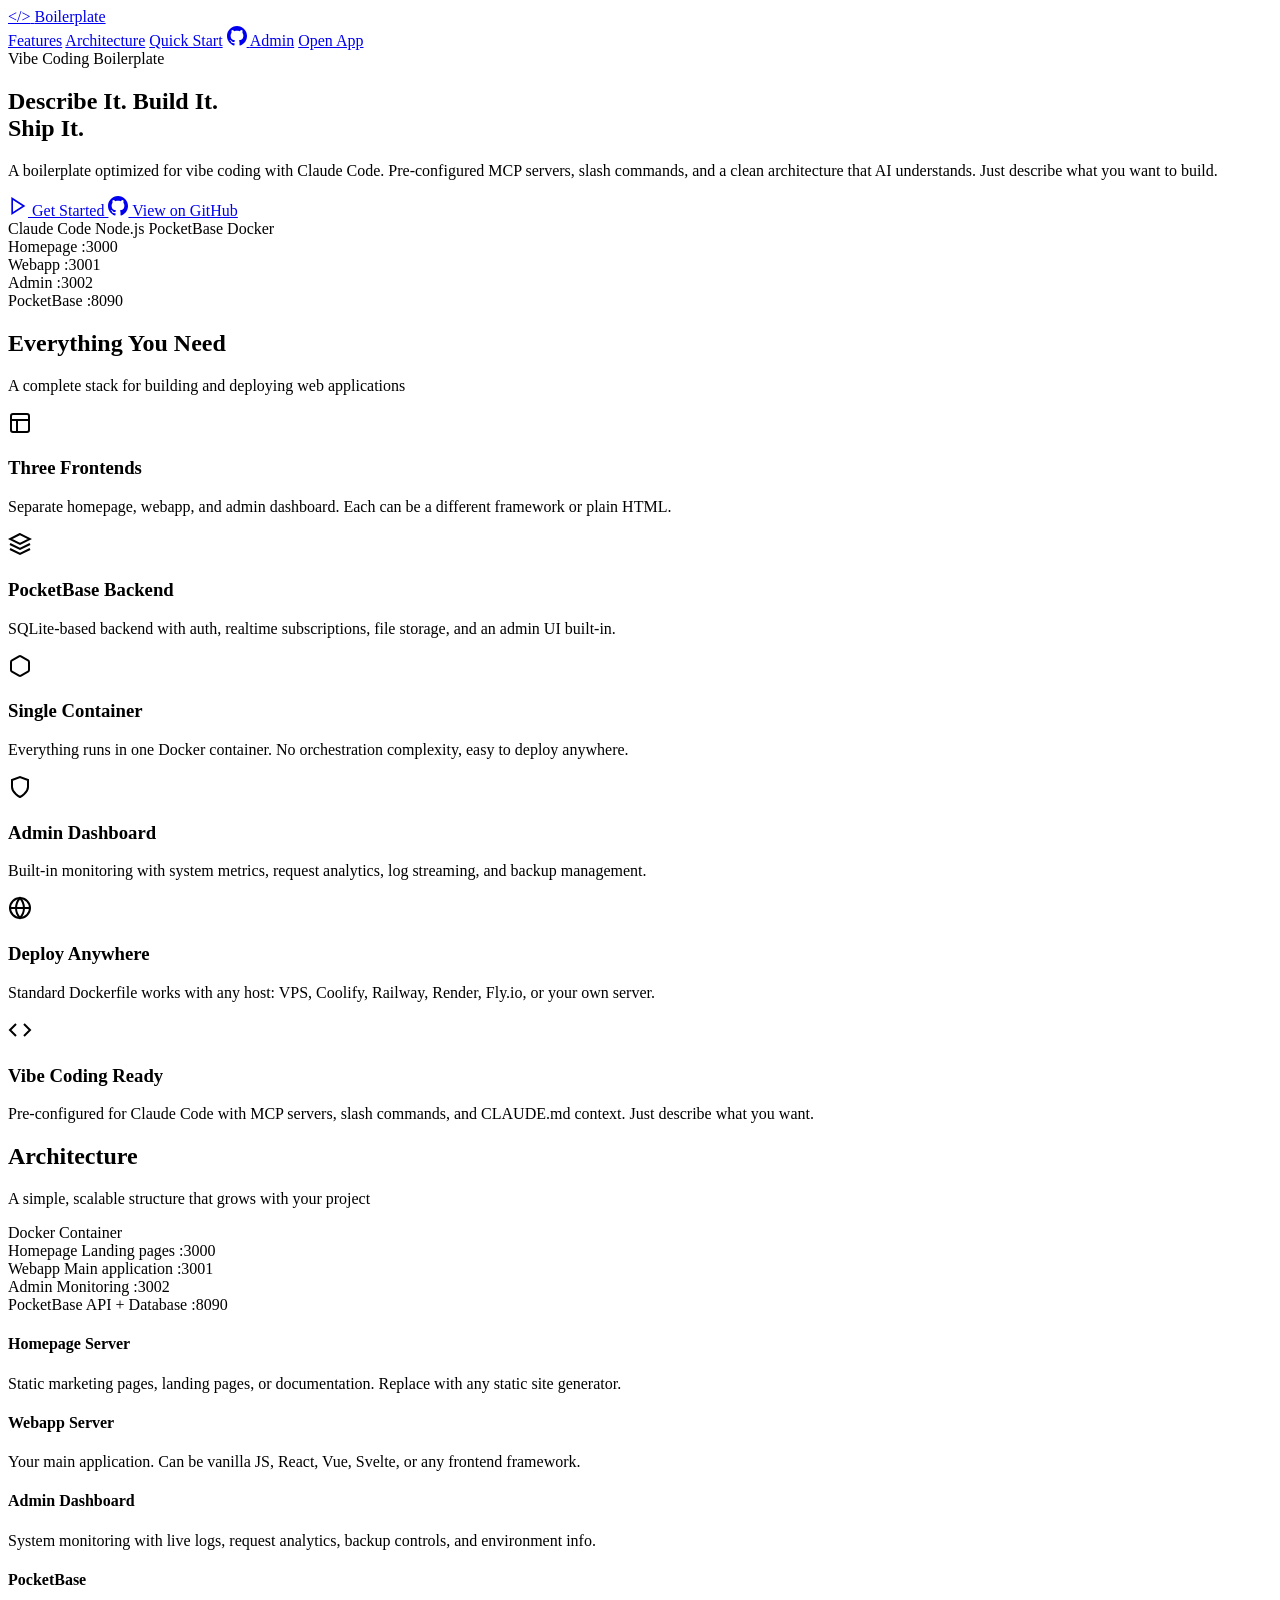
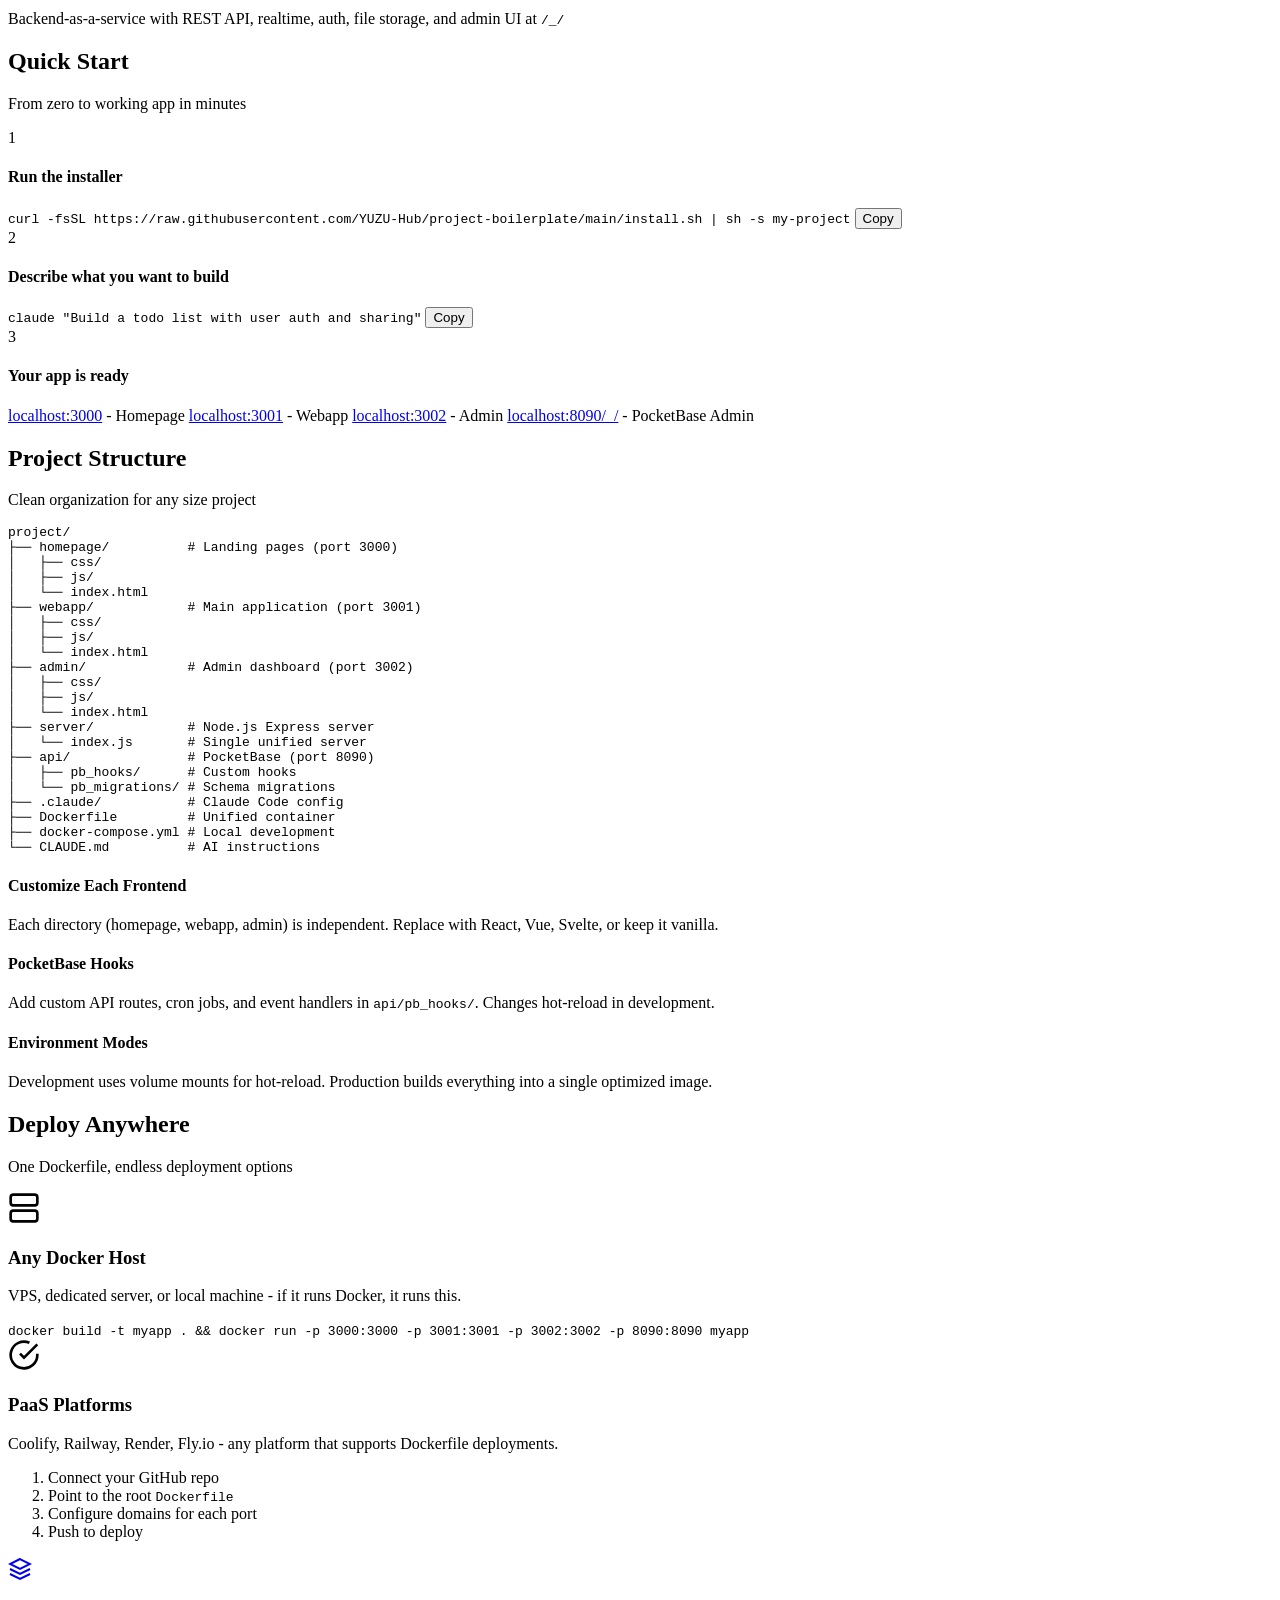
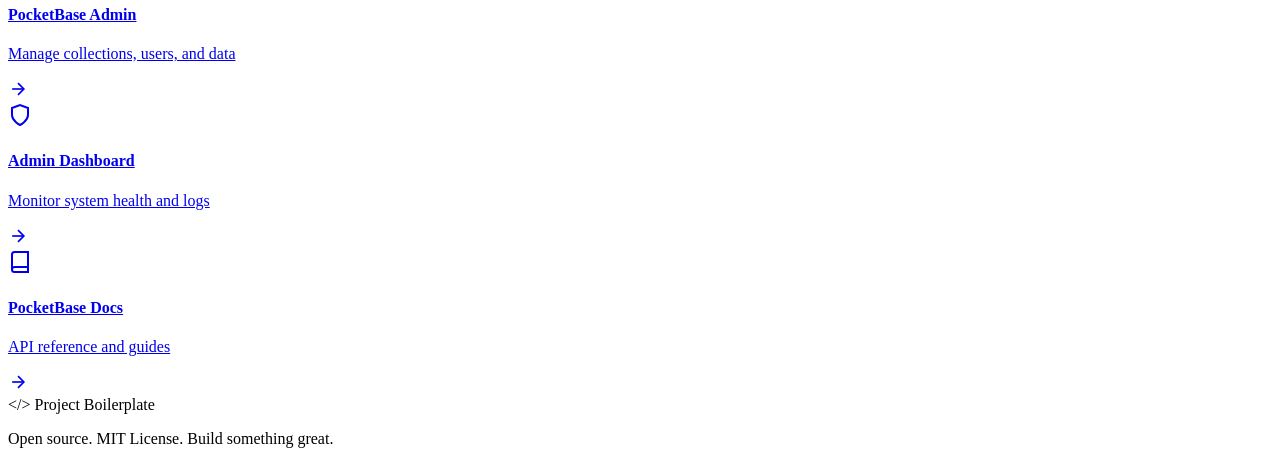
==== commit 790bb886: "chore: update placeholder URLs to actual repo Update install.sh, README.md, and homepage with the ac" ====
--- a/homepage/index.html
+++ b/homepage/index.html
@@ -200,7 +200,7 @@
                     <div class="step-content">
                         <h4>Run the installer</h4>
                         <div class="code-block">
-                            <code>curl -fsSL https://raw.githubusercontent.com/your-org/boilerplate/main/install.sh | sh -s my-project</code>
+                            <code>curl -fsSL https://raw.githubusercontent.com/YUZU-Hub/project-boilerplate/main/install.sh | sh -s my-project</code>
                             <button class="copy-btn" onclick="copyCode(this)">Copy</button>
                         </div>
                     </div>
